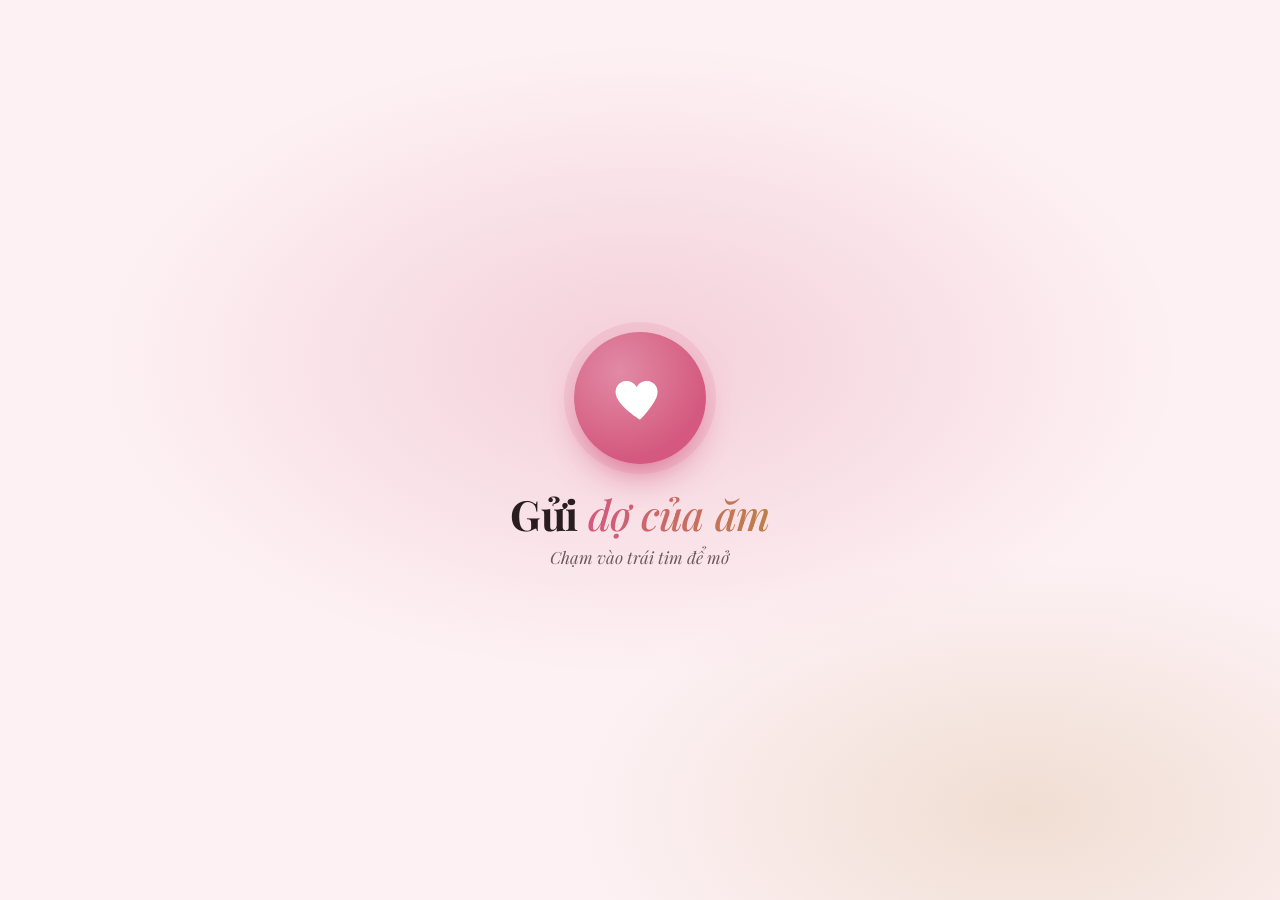
==== index.html @ fbb0cf40 "Màn chào chạm trái tim để mở và phát nhạc ở trang đăng nhập Co-Authored-By: Claude Opus 5.5 <noreply" ====
<!doctype html>
<html lang="vi">
<head>
  <meta charset="utf-8" />
  <meta name="viewport" content="width=device-width, initial-scale=1" />
  <title>Hành trình của hai ta B&T</title>
  <meta name="description" content="Kế hoạch chi tiết từng giờ cho ngày đi chơi của hai đứa mình." />
  <meta name="theme-color" content="#fdf1f4" media="(prefers-color-scheme: light)" />
  <meta name="theme-color" content="#1a1214" media="(prefers-color-scheme: dark)" />
  <meta property="og:title" content="Hành trình của hai ta" />
  <meta property="og:description" content="Lịch trình chi tiết: ăn gì, đi đâu, mấy giờ." />
  <link rel="icon" href="data:image/svg+xml,<svg xmlns='http://www.w3.org/2000/svg' viewBox='0 0 24 24'><path fill='%23b23a48' d='M12 21s-7.5-4.6-9.6-9.2C.9 8.4 3 5 6.4 5c2 0 3.3 1.1 4.1 2.3h.2C11.5 6.1 12.8 5 14.8 5h0c3.4 0 5.5 3.4 4 6.8C16.7 16.4 12 21 12 21z'/></svg>" />
  <link rel="preconnect" href="https://fonts.googleapis.com" />
  <link rel="preconnect" href="https://fonts.gstatic.com" crossorigin />
  <link href="https://fonts.googleapis.com/css2?family=Be+Vietnam+Pro:wght@400;500;600;700&family=Playfair+Display:ital,wght@0,500;0,700;1,500&display=swap" rel="stylesheet" />
  <link rel="stylesheet" href="assets/css/style.css?v=20261022" />
  <script src="assets/js/data.js?v=20261022"></script>
  <script src="assets/js/cloud-config.js?v=20261022"></script>
  <script src="assets/js/cloud.js?v=20261022"></script>
  <script src="assets/js/auth.js?v=20261022"></script>
  <script>
    LoveAuth.guard(); // chưa đăng nhập → chuyển sang login.html
    try { const t = localStorage.getItem("theme"); if (t) document.documentElement.dataset.theme = t; } catch (e) {}
  </script>
</head>
<body>
  <a class="skip" href="#plan">Bỏ qua đến lịch trình</a>

  <header class="topbar" id="top">
    <a class="brand" href="#top" aria-label="Về đầu trang">
      <svg class="brand__heart" viewBox="0 0 24 24" aria-hidden="true"><path d="M12 21s-7.5-4.6-9.6-9.2C.9 8.4 3 5 6.4 5c2 0 3.3 1.1 4.1 2.3h.2C11.5 6.1 12.8 5 14.8 5c3.4 0 5.5 3.4 4 6.8C16.7 16.4 12 21 12 21z"/></svg>
      <span id="brandNames">Hai ta</span>
    </a>
    <nav class="topnav" aria-label="Mục chính">
      <a href="#plan">Lịch trình</a>
      <a href="#budget">Ngân sách</a>
      <a href="#prepare">Chuẩn bị</a>
      <a href="#tips">Lưu ý</a>
    </nav>
    <div class="topbar__actions">
      <button class="icon-btn" id="settingsBtn" type="button" aria-haspopup="dialog" aria-label="Cài đặt hiển thị" title="Cài đặt">
        <svg viewBox="0 0 24 24" aria-hidden="true"><circle cx="12" cy="12" r="3"/><path d="M19.4 15a1.7 1.7 0 0 0 .3 1.8l.1.1a2 2 0 1 1-2.8 2.8l-.1-.1a1.7 1.7 0 0 0-1.8-.3 1.7 1.7 0 0 0-1 1.5V21a2 2 0 1 1-4 0v-.1a1.7 1.7 0 0 0-1.1-1.5 1.7 1.7 0 0 0-1.8.3l-.1.1a2 2 0 1 1-2.8-2.8l.1-.1a1.7 1.7 0 0 0 .3-1.8 1.7 1.7 0 0 0-1.5-1H3a2 2 0 1 1 0-4h.1a1.7 1.7 0 0 0 1.5-1.1 1.7 1.7 0 0 0-.3-1.8l-.1-.1a2 2 0 1 1 2.8-2.8l.1.1a1.7 1.7 0 0 0 1.8.3H9a1.7 1.7 0 0 0 1-1.5V3a2 2 0 1 1 4 0v.1a1.7 1.7 0 0 0 1 1.5 1.7 1.7 0 0 0 1.8-.3l.1-.1a2 2 0 1 1 2.8 2.8l-.1.1a1.7 1.7 0 0 0-.3 1.8V9a1.7 1.7 0 0 0 1.5 1H21a2 2 0 1 1 0 4h-.1a1.7 1.7 0 0 0-1.5 1z"/></svg>
      </button>
      <button class="icon-btn" id="editBtn" type="button" aria-pressed="false" aria-label="Bật chế độ chỉnh sửa" title="Chỉnh sửa">
        <svg viewBox="0 0 24 24" aria-hidden="true"><path d="M4 20h4L19 9l-4-4L4 16v4zM13.5 6.5l4 4"/></svg>
      </button>
      <button class="icon-btn" id="printBtn" type="button" aria-label="In lịch trình" title="In / lưu PDF">
        <svg viewBox="0 0 24 24" aria-hidden="true"><path d="M6 9V3h12v6M6 18H4a1 1 0 0 1-1-1v-6a2 2 0 0 1 2-2h14a2 2 0 0 1 2 2v6a1 1 0 0 1-1 1h-2M6 14h12v7H6z"/></svg>
      </button>
      <button class="icon-btn" id="logoutBtn" type="button" aria-label="Đăng xuất" title="Đăng xuất" hidden>
        <svg viewBox="0 0 24 24" aria-hidden="true"><path d="M15 4h3a2 2 0 0 1 2 2v12a2 2 0 0 1-2 2h-3M10 17l-5-5 5-5M5 12h11"/></svg>
      </button>
      <button class="icon-btn" id="themeBtn" type="button" aria-label="Đổi giao diện sáng/tối" title="Sáng / tối">
        <svg class="i-sun" viewBox="0 0 24 24" aria-hidden="true"><circle cx="12" cy="12" r="4"/><path d="M12 2v2M12 20v2M4.9 4.9l1.4 1.4M17.7 17.7l1.4 1.4M2 12h2M20 12h2M4.9 19.1l1.4-1.4M17.7 6.3l1.4-1.4"/></svg>
        <svg class="i-moon" viewBox="0 0 24 24" aria-hidden="true"><path d="M21 12.8A9 9 0 1 1 11.2 3a7 7 0 0 0 9.8 9.8z"/></svg>
      </button>
    </div>
  </header>

  <main>
    <section class="hero">
      <div class="hero__bg" aria-hidden="true"></div>
      <div class="hero__inner">
        <p class="eyebrow" id="heroRoute"></p>
        <h1 class="hero__title" id="heroTitle"></h1>
        <p class="hero__sub" id="heroSub"></p>
        <button class="btn edit-only hero__edit" type="button" data-act="edit-trip">Sửa thông tin chung</button>

        <div class="countdown" id="countdown" aria-live="polite">
          <div class="countdown__label" id="countdownLabel">Còn lại đến lúc gặp nhau</div>
          <div class="countdown__grid">
            <div><span id="cdD">0</span><small>ngày</small></div>
            <div><span id="cdH">0</span><small>giờ</small></div>
            <div><span id="cdM">0</span><small>phút</small></div>
            <div><span id="cdS">0</span><small>giây</small></div>
          </div>
        </div>

        <ul class="facts" id="facts"></ul>
      </div>
    </section>

    <section class="love-strip">
      <p><span id="loveNames"></span> đã bên nhau <strong id="loveDays">0</strong> ngày</p>
      <p class="love-strip__tag" id="loveTag"></p>
    </section>

    <section class="letter-sec" id="letterSec" aria-label="Thư tay">
      <button class="envelope" id="envelope" type="button" aria-expanded="false" aria-controls="letterPaper">
        <span class="envelope__seal" aria-hidden="true">♥</span>
        <span class="envelope__title" id="letterTitle">Gửi em</span>
        <small class="envelope__hint" id="letterHint">Chạm để mở thư</small>
      </button>
      <div class="letter" id="letterPaper" hidden>
        <p class="letter__text" id="letterText"></p>
        <p class="letter__sign" id="letterSign"></p>
      </div>
    </section>

    <section class="section" id="plan" aria-labelledby="planTitle">
      <div class="section__head">
        <p class="eyebrow">Lịch trình chi tiết</p>
        <h2 id="planTitle">Từng giờ, từng nơi</h2>
      </div>
      <div class="daytabs" role="tablist" aria-label="Chọn ngày" id="dayTabs"></div>
      <div class="filters" role="group" aria-label="Lọc theo loại hoạt động" id="filters"></div>
      <div id="dayPanels"></div>
    </section>

    <section class="section section--alt" id="budget" aria-labelledby="budgetTitle">
      <div class="section__head">
        <p class="eyebrow">Ngân sách ước tính · 2 người</p>
        <h2 id="budgetTitle">Tiền nong rõ ràng</h2>
      </div>
      <div class="budget">
        <div class="budget__total">
          <span>Tổng cộng</span>
          <strong id="budgetTotal">0 đ</strong>
          <small id="budgetPer"></small>
        </div>
        <div class="budget__bars" id="budgetBars"></div>
        <div class="budget__days" id="budgetDays"></div>
      </div>
      <p class="fineprint">Giá chỉ mang tính tham khảo — hãy kiểm tra lại trước khi đi.</p>
    </section>

    <section class="section" id="prepare" aria-labelledby="prepTitle">
      <div class="section__head">
        <p class="eyebrow">Checklist</p>
        <h2 id="prepTitle">Chuẩn bị</h2>
        <p class="progress-line"><span id="checkCount">0/0</span> đã xong
          <button type="button" class="link-btn" id="checkReset">Bỏ tick hết</button></p>
        <div class="progress" aria-hidden="true"><i id="checkBar"></i></div>
      </div>
      <div class="checklist" id="checklist"></div>
    </section>

    <section class="section section--alt" id="tips" aria-labelledby="tipsTitle">
      <div class="section__head">
        <p class="eyebrow">Ghi nhớ</p>
        <h2 id="tipsTitle">Lưu ý nhỏ</h2>
      </div>
      <div class="tips" id="tipsGrid"></div>
    </section>
  </main>

  <footer class="footer">
    <p>Làm bằng cả trái tim <span aria-hidden="true">♥</span> <span id="footNames"></span></p>
    <a href="#top">Lên đầu trang ↑</a>
  </footer>

  <!-- Thanh công cụ khi chỉnh sửa -->
  <div class="editbar" id="editbar" role="toolbar" aria-label="Công cụ chỉnh sửa">
    <span class="editbar__status" id="saveStatus">Đang chỉnh sửa · tự lưu trên máy này</span>
    <div class="editbar__btns">
      <button class="btn" type="button" data-act="undo" title="Hoàn tác (Ctrl+Z)">Hoàn tác</button>
      <button class="btn" type="button" data-act="share" title="Tạo link chứa toàn bộ kế hoạch để gửi cho người ấy">Chia sẻ link</button>
      <button class="btn" type="button" data-act="download" title="Tải file data.js để thay trên GitHub">Tải data.js</button>
      <details class="more">
        <summary class="btn">Thêm</summary>
        <div class="more__menu">
          <button type="button" data-act="export-json">Xuất file JSON</button>
          <button type="button" data-act="import">Nhập từ file…</button>
          <button type="button" data-act="reset" class="danger">Khôi phục bản gốc</button>
        </div>
      </details>
      <button class="btn btn--primary" type="button" data-act="done">Xong</button>
    </div>
  </div>

  <!-- Trình phát nhạc -->
  <aside class="music" id="music" data-state="closed" aria-label="Trình phát nhạc">
    <button class="music__fab" id="musicFab" type="button" aria-label="Mở trình phát nhạc" aria-expanded="false" title="Nhạc của hai ta">
      <svg class="music__note" viewBox="0 0 24 24" aria-hidden="true"><path d="M9 18V5l11-2v13"/><circle cx="6" cy="18" r="3"/><circle cx="17" cy="16" r="3"/></svg>
      <span class="eq" aria-hidden="true"><i></i><i></i><i></i></span>
    </button>
    <div class="music__panel" id="musicPanel">
      <div class="music__head">
        <div class="music__meta">
          <p class="eyebrow">Nhạc của hai ta</p>
          <p class="music__now" id="musicNow">Chọn một bài</p>
          <p class="music__artist" id="musicArtist"></p>
        </div>
        <button class="icon-btn icon-btn--sm" id="musicMin" type="button" aria-label="Thu gọn trình phát"></button>
        <button class="icon-btn icon-btn--sm" id="musicClose" type="button" aria-label="Đóng trình phát">
          <svg viewBox="0 0 24 24" aria-hidden="true"><path d="M6 6l12 12M18 6 6 18"/></svg>
        </button>
      </div>
      <div class="music__video" id="musicVideo" hidden><div id="ytHost"></div></div>
      <div class="music__bar" id="musicBar" role="slider" tabindex="0" aria-label="Vị trí bài hát" aria-valuemin="0" aria-valuemax="100" aria-valuenow="0"><i id="musicFill"></i></div>
      <div class="music__times"><span id="musicCur">0:00</span><span id="musicDur">0:00</span></div>
      <div class="music__ctrls">
        <button class="icon-btn" id="musicShuffle" type="button" aria-pressed="false" aria-label="Phát ngẫu nhiên" title="Ngẫu nhiên">
          <svg viewBox="0 0 24 24" aria-hidden="true"><path d="M16 3h5v5M4 20 21 3M21 16v5h-5M15 15l6 6M4 4l5 5"/></svg>
        </button>
        <button class="icon-btn" id="musicPrev" type="button" aria-label="Bài trước">
          <svg viewBox="0 0 24 24" aria-hidden="true"><path d="M19 20 9 12l10-8v16zM5 19V5"/></svg>
        </button>
        <button class="music__play" id="musicPlay" type="button" aria-label="Phát">
          <svg class="i-play" viewBox="0 0 24 24" aria-hidden="true"><path d="M7 4v16l13-8z"/></svg>
          <svg class="i-pause" viewBox="0 0 24 24" aria-hidden="true"><path d="M7 4h4v16H7zM14 4h4v16h-4z"/></svg>
        </button>
        <button class="icon-btn" id="musicNext" type="button" aria-label="Bài tiếp">
          <svg viewBox="0 0 24 24" aria-hidden="true"><path d="M5 4l10 8-10 8V4zM19 5v14"/></svg>
        </button>
        <button class="icon-btn" id="musicRepeat" type="button" aria-pressed="true" aria-label="Lặp lại danh sách" title="Lặp lại">
          <svg viewBox="0 0 24 24" aria-hidden="true"><path d="M17 2l4 4-4 4M3 11V9a3 3 0 0 1 3-3h15M7 22l-4-4 4-4M21 13v2a3 3 0 0 1-3 3H3"/></svg>
        </button>
      </div>
      <ol class="music__list" id="musicList"></ol>
    </div>
  </aside>

  <dialog class="drawer" id="settings" aria-labelledby="settingsTitle"></dialog>
  <div class="hearts" id="hearts" aria-hidden="true"></div>
  <dialog class="modal" id="modal" aria-labelledby="modalTitle"></dialog>
  <div class="toast" id="toast" role="status" aria-live="polite" hidden></div>
  <input type="file" id="importFile" accept=".json,.js,application/json,text/javascript" hidden />

  <script src="assets/js/app.js?v=20261022"></script>
</body>
</html>
---- assets/css/style.css ----
/* ============================================================
   Design tokens
   ============================================================ */
:root {
  --bg: #f7f1ec;
  --bg-alt: #f1e7df;
  --surface: #fffdfb;
  --ink: #2a1d20;
  --ink-soft: #6d5a5e;
  --line: #e6d8cf;
  --accent: #b23a48;
  --accent-ink: #ffffff;
  --accent-soft: #f6dfe1;
  --gold: #b8873b;
  --shadow: 0 1px 2px rgb(42 29 32 / .05), 0 8px 24px -12px rgb(42 29 32 / .18);

  --t-food: #c4573a;
  --t-place: #2f7a5f;
  --t-move: #3d63a8;
  --t-stay: #7b4fa0;
  --t-rest: #8a7d6b;
  --t-shop: #b8873b;
  --t-coffee: #8b5a3c;

  --serif: "Playfair Display", Georgia, serif;
  --sans: "Be Vietnam Pro", system-ui, -apple-system, "Segoe UI", sans-serif;
  --radius: 18px;
  --wrap: 1080px;
  color-scheme: light;
}

@media (prefers-color-scheme: dark) {
  :root:not([data-theme="light"]) {
    --bg: #1a1214; --bg-alt: #21171a; --surface: #261b1e; --ink: #f4e9e6; --ink-soft: #b9a5a8;
    --line: #3a2b2f; --accent: #e8707e; --accent-ink: #1a1214; --accent-soft: #3a2228; --gold: #d9ad63;
    --shadow: 0 1px 2px rgb(0 0 0 / .3), 0 10px 30px -14px rgb(0 0 0 / .6);
    --t-food: #ec8a6c; --t-place: #5fbf98; --t-move: #7ea2e6; --t-stay: #b591d6; --t-rest: #b8ab98; --t-shop: #d9ad63; --t-coffee: #c99572;
    color-scheme: dark;
  }
}
:root[data-theme="dark"] {
  --bg: #1a1214; --bg-alt: #21171a; --surface: #261b1e; --ink: #f4e9e6; --ink-soft: #b9a5a8;
  --line: #3a2b2f; --accent: #e8707e; --accent-ink: #1a1214; --accent-soft: #3a2228; --gold: #d9ad63;
  --shadow: 0 1px 2px rgb(0 0 0 / .3), 0 10px 30px -14px rgb(0 0 0 / .6);
  --t-food: #ec8a6c; --t-place: #5fbf98; --t-move: #7ea2e6; --t-stay: #b591d6; --t-rest: #b8ab98; --t-shop: #d9ad63; --t-coffee: #c99572;
  color-scheme: dark;
}

/* ============================================================
   Base
   ============================================================ */
*, *::before, *::after { box-sizing: border-box; }
html { scroll-behavior: smooth; scroll-padding-top: 80px; -webkit-text-size-adjust: 100%; }
body {
  margin: 0; background: var(--bg); color: var(--ink);
  font: 400 1rem/1.6 var(--sans);
  -webkit-font-smoothing: antialiased;
  transition: background .3s, color .3s;
}
h1, h2, h3 { font-family: var(--serif); font-weight: 700; line-height: 1.15; margin: 0; letter-spacing: -.01em; }
p { margin: 0; }
a { color: inherit; }
button { font: inherit; color: inherit; cursor: pointer; }
svg { width: 1em; height: 1em; fill: none; stroke: currentColor; stroke-width: 1.8; stroke-linecap: round; stroke-linejoin: round; }
:focus-visible { outline: 2px solid var(--accent); outline-offset: 3px; border-radius: 6px; }

.skip { position: absolute; left: -999px; top: 8px; background: var(--accent); color: var(--accent-ink); padding: 8px 14px; border-radius: 8px; z-index: 100; }
.skip:focus { left: 16px; }

.eyebrow { font-size: .78rem; font-weight: 600; letter-spacing: .14em; text-transform: uppercase; color: var(--accent); }

/* ============================================================
   Top bar
   ============================================================ */
.topbar {
  position: sticky; top: 0; z-index: 50;
  display: flex; align-items: center; gap: 16px;
  padding: 12px max(16px, calc((100vw - var(--wrap)) / 2));
  background: color-mix(in srgb, var(--bg) 82%, transparent);
  backdrop-filter: saturate(1.4) blur(14px);
  -webkit-backdrop-filter: saturate(1.4) blur(14px);
  border-bottom: 1px solid color-mix(in srgb, var(--line) 70%, transparent);
}
.brand { display: flex; align-items: center; gap: 8px; text-decoration: none; font: 700 1.15rem var(--serif); }
.brand__heart { width: 22px; height: 22px; fill: var(--accent); stroke: none; animation: beat 2.4s ease-in-out infinite; }
@keyframes beat { 0%, 60%, 100% { transform: scale(1); } 15% { transform: scale(1.15); } 30% { transform: scale(1); } 45% { transform: scale(1.1); } }
.topnav { display: flex; gap: 4px; margin-left: auto; }
.topnav a { text-decoration: none; font-size: .9rem; font-weight: 500; color: var(--ink-soft); padding: 6px 12px; border-radius: 999px; transition: background .2s, color .2s; }
.topnav a:hover { background: var(--accent-soft); color: var(--accent); }
.topbar__actions { display: flex; gap: 6px; }
.icon-btn { display: grid; place-items: center; width: 38px; height: 38px; border-radius: 50%; border: 1px solid var(--line); background: var(--surface); font-size: 18px; transition: transform .2s, border-color .2s; }
.icon-btn:hover { border-color: var(--accent); transform: translateY(-1px); }
.i-moon { display: none; }
:root[data-theme="dark"] .i-sun { display: none; }
:root[data-theme="dark"] .i-moon { display: block; }
@media (prefers-color-scheme: dark) {
  :root:not([data-theme="light"]) .i-sun { display: none; }
  :root:not([data-theme="light"]) .i-moon { display: block; }
}
@media (max-width: 720px) { .topnav { display: none; } .topbar__actions { margin-left: auto; } }

/* ============================================================
   Hero
   ============================================================ */
.hero { position: relative; overflow: hidden; padding: 72px 16px 56px; text-align: center; }
.hero__bg {
  position: absolute; inset: 0; z-index: -1;
  background:
    radial-gradient(60% 50% at 20% 10%, color-mix(in srgb, var(--accent) 22%, transparent), transparent 70%),
    radial-gradient(50% 45% at 85% 30%, color-mix(in srgb, var(--gold) 20%, transparent), transparent 70%),
    radial-gradient(70% 60% at 50% 110%, color-mix(in srgb, var(--accent) 14%, transparent), transparent 70%);
}
.hero__inner { max-width: 760px; margin: 0 auto; }
.hero__title { font-size: clamp(2.4rem, 7vw, 4.4rem); margin: 14px 0 12px; }
.hero__title em { font-style: italic; color: var(--accent); font-weight: 500; }
.hero__sub { font-size: clamp(1rem, 2.4vw, 1.2rem); color: var(--ink-soft); font-family: var(--serif); font-style: italic; }

.countdown { margin: 36px auto 0; max-width: 520px; padding: 20px; border-radius: var(--radius); background: color-mix(in srgb, var(--surface) 75%, transparent); border: 1px solid var(--line); box-shadow: var(--shadow); backdrop-filter: blur(6px); }
.countdown__label { font-size: .85rem; color: var(--ink-soft); margin-bottom: 10px; }
.countdown__grid { display: grid; grid-template-columns: repeat(4, 1fr); gap: 8px; }
.countdown__grid div { display: flex; flex-direction: column; align-items: center; }
.countdown__grid span { font: 700 clamp(1.8rem, 6vw, 2.6rem)/1 var(--serif); font-variant-numeric: tabular-nums; }
.countdown__grid small { font-size: .75rem; color: var(--ink-soft); margin-top: 6px; text-transform: uppercase; letter-spacing: .08em; }
.countdown.is-live .countdown__grid { display: none; }
.countdown.is-live .countdown__label { margin: 0; font: 600 1.1rem var(--serif); color: var(--accent); }

.facts { list-style: none; padding: 0; margin: 28px 0 0; display: flex; flex-wrap: wrap; justify-content: center; gap: 8px; }
.facts li { display: inline-flex; flex-wrap: wrap; justify-content: center; align-items: center; gap: 6px; font-size: .85rem; padding: 6px 12px; border-radius: 999px; background: var(--surface); border: 1px solid var(--line); color: var(--ink-soft); }
.facts strong { color: var(--ink); font-weight: 600; }

/* ============================================================
   Love strip
   ============================================================ */
.love-strip { text-align: center; padding: 22px 16px; background: var(--accent); color: var(--accent-ink); }
.love-strip p:first-child { font: 500 1.1rem var(--serif); }
.love-strip strong { font-size: 1.5rem; font-variant-numeric: tabular-nums; }
.love-strip__tag { font-size: .9rem; opacity: .85; margin-top: 4px; }

/* ============================================================
   Sections
   ============================================================ */
.section { padding: 72px max(16px, calc((100vw - var(--wrap)) / 2)); }
.section--alt { background: var(--bg-alt); }
.section__head { margin-bottom: 28px; }
.section__head h2 { font-size: clamp(1.8rem, 4.5vw, 2.6rem); margin-top: 6px; }

/* Day tabs */
.daytabs { display: grid; grid-template-columns: repeat(auto-fit, minmax(150px, 1fr)); gap: 10px; margin-bottom: 18px; }
.daytab { text-align: left; padding: 14px 16px; border-radius: 14px; border: 1px solid var(--line); background: var(--surface); transition: border-color .2s, transform .2s, box-shadow .2s; }
.daytab:hover { transform: translateY(-2px); box-shadow: var(--shadow); }
@media (max-width: 560px) {
  .daytabs { display: flex; overflow-x: auto; scroll-snap-type: x mandatory; margin: 0 -16px 18px; padding: 2px 16px; scrollbar-width: none; }
  .daytabs::-webkit-scrollbar { display: none; }
  .daytab { flex: 0 0 auto; min-width: 150px; scroll-snap-align: start; }
  .filters { flex-wrap: nowrap; overflow-x: auto; margin: 0 -16px 24px; padding: 2px 16px; scrollbar-width: none; }
  .filters::-webkit-scrollbar { display: none; }
  .chip { flex: none; }
}
.daytab[aria-selected="true"] { border-color: var(--accent); background: var(--accent-soft); }
.daytab__label { display: block; font: 700 1.05rem var(--serif); }
.daytab__date { display: block; font-size: .8rem; color: var(--ink-soft); }
.daytab__today { display: inline-block; margin-left: 6px; font-size: .65rem; font-weight: 700; padding: 1px 6px; border-radius: 999px; background: var(--accent); color: var(--accent-ink); vertical-align: middle; font-family: var(--sans); }

/* Filters */
.filters { display: flex; flex-wrap: wrap; gap: 8px; margin-bottom: 28px; }
.chip { display: inline-flex; align-items: center; gap: 6px; padding: 6px 12px; border-radius: 999px; border: 1px solid var(--line); background: transparent; font-size: .85rem; color: var(--ink-soft); transition: all .2s; }
.chip svg { color: var(--c, var(--accent)); }
.chip[aria-pressed="true"] { background: var(--surface); color: var(--ink); border-color: var(--c, var(--accent)); box-shadow: inset 0 0 0 1px var(--c, var(--accent)); }

/* Day panel */
.daypanel[hidden] { display: none; }
.daypanel__head { display: grid; grid-template-columns: 1fr auto; gap: 16px; align-items: end; padding-bottom: 20px; margin-bottom: 8px; border-bottom: 1px dashed var(--line); }
.daypanel__head h3 { font-size: clamp(1.4rem, 3.4vw, 1.9rem); }
.daypanel__head p { color: var(--ink-soft); margin-top: 6px; max-width: 60ch; }
.daypanel__meta { text-align: right; font-size: .85rem; color: var(--ink-soft); white-space: nowrap; }
.daypanel__meta strong { display: block; font: 700 1.2rem var(--serif); color: var(--ink); }
@media (max-width: 560px) { .daypanel__head { grid-template-columns: 1fr; } .daypanel__meta { text-align: left; } }

/* Timeline */
.timeline { list-style: none; margin: 0; padding: 0; position: relative; }
.timeline { --tcol: 70px; }
.clock12 .timeline { --tcol: 92px; }
.timeline::before { content: ""; position: absolute; left: calc(var(--tcol) + 14px + 16px); top: 12px; bottom: 12px; width: 2px; background: var(--line); }
.stop { position: relative; display: grid; grid-template-columns: var(--tcol) 34px 1fr; gap: 14px; padding: 14px 0; }
.stop[hidden] { display: none; }
.stop__time { text-align: right; padding-top: 4px; font-variant-numeric: tabular-nums; white-space: nowrap; }
.stop__time strong { display: block; font: 700 1.1rem var(--serif); }
.stop__time small { color: var(--ink-soft); font-size: .78rem; }
.stop__dot { position: relative; z-index: 1; width: 34px; height: 34px; border-radius: 50%; display: grid; place-items: center; background: var(--surface); border: 2px solid var(--c); color: var(--c); font-size: 16px; margin-top: 2px; }
.stop.is-now .stop__dot { background: var(--c); color: var(--surface); box-shadow: 0 0 0 6px color-mix(in srgb, var(--c) 22%, transparent); animation: pulse 2s infinite; }
@keyframes pulse { 50% { box-shadow: 0 0 0 10px color-mix(in srgb, var(--c) 8%, transparent); } }
.stop.is-past { opacity: .55; }

.card { background: var(--surface); border: 1px solid var(--line); border-radius: var(--radius); padding: 16px 18px; box-shadow: var(--shadow); transition: transform .25s, border-color .25s; }
.card:hover { transform: translateY(-2px); border-color: color-mix(in srgb, var(--c) 45%, var(--line)); }
.card__top { display: flex; align-items: flex-start; justify-content: space-between; gap: 10px; }
.card__type { font-size: .7rem; font-weight: 700; letter-spacing: .1em; text-transform: uppercase; color: var(--c); }
.card__title { font: 700 1.12rem/1.3 var(--sans); margin: 2px 0 0; }
.card__cost { flex: none; font-weight: 600; font-size: .9rem; padding: 2px 10px; border-radius: 999px; background: var(--bg-alt); font-variant-numeric: tabular-nums; }
.card__rows { display: grid; gap: 6px; margin-top: 12px; font-size: .92rem; }
.row { display: grid; grid-template-columns: 18px 1fr; gap: 8px; align-items: start; color: var(--ink-soft); }
.row svg { margin-top: 4px; }
.row b { color: var(--ink); font-weight: 600; }
.card__note { margin-top: 12px; padding: 10px 12px; border-radius: 10px; background: var(--bg-alt); font-size: .9rem; color: var(--ink-soft); }
.card__love { margin-top: 10px; font: italic 500 .98rem var(--serif); color: var(--accent); display: flex; gap: 8px; }
.card__actions { display: flex; flex-wrap: wrap; gap: 8px; margin-top: 14px; }
.btn { display: inline-flex; align-items: center; gap: 6px; padding: 7px 14px; border-radius: 999px; font-size: .85rem; font-weight: 600; text-decoration: none; border: 1px solid var(--line); background: transparent; transition: all .2s; }
.btn:hover { border-color: var(--accent); color: var(--accent); }
.btn--primary { background: var(--accent); color: var(--accent-ink); border-color: var(--accent); }
.btn--primary:hover { color: var(--accent-ink); filter: brightness(1.08); }

@media (max-width: 560px) {
  .timeline::before { left: 16px; }
  .stop { grid-template-columns: 34px 1fr; gap: 12px; }
  .stop__time { grid-column: 2; grid-row: 1; text-align: left; display: flex; gap: 8px; align-items: baseline; padding: 0; }
  .stop__dot { grid-column: 1; grid-row: 1 / span 2; }
  .card { grid-column: 2; }
}

.empty { padding: 32px; text-align: center; color: var(--ink-soft); border: 1px dashed var(--line); border-radius: var(--radius); }

/* ============================================================
   Budget
   ============================================================ */
.budget { display: grid; grid-template-columns: 260px 1fr; gap: 20px; }
.budget > * { background: var(--surface); border: 1px solid var(--line); border-radius: var(--radius); padding: 22px; box-shadow: var(--shadow); }
.budget__total { display: flex; flex-direction: column; justify-content: center; }
.budget__total span { font-size: .85rem; color: var(--ink-soft); }
.budget__total strong { font: 700 clamp(1.8rem, 4vw, 2.4rem)/1.1 var(--serif); color: var(--accent); margin: 6px 0; font-variant-numeric: tabular-nums; }
.budget__total small { color: var(--ink-soft); }
.budget__bars { display: grid; gap: 12px; }
.bar__head { display: flex; justify-content: space-between; font-size: .9rem; margin-bottom: 4px; }
.bar__head span:last-child { font-variant-numeric: tabular-nums; color: var(--ink-soft); }
.bar__track { height: 10px; border-radius: 999px; background: var(--bg-alt); overflow: hidden; }
.bar__fill { height: 100%; border-radius: inherit; background: var(--c); width: 0; transition: width 1s cubic-bezier(.2,.8,.2,1); }
.budget__days { grid-column: 1 / -1; display: grid; grid-template-columns: repeat(auto-fit, minmax(160px, 1fr)); gap: 12px; padding: 16px !important; }
.budget__day { padding: 12px 14px; border-radius: 12px; background: var(--bg-alt); }
.budget__day span { font-size: .8rem; color: var(--ink-soft); }
.budget__day strong { display: block; font: 700 1.15rem var(--serif); font-variant-numeric: tabular-nums; }
.fineprint { margin-top: 14px; font-size: .82rem; color: var(--ink-soft); }
@media (max-width: 720px) { .budget { grid-template-columns: 1fr; } }

/* ============================================================
   Checklist
   ============================================================ */
.progress-line { margin-top: 10px; color: var(--ink-soft); font-size: .92rem; }
.progress-line span { font-weight: 700; color: var(--ink); font-variant-numeric: tabular-nums; }
.link-btn { background: none; border: 0; color: var(--accent); text-decoration: underline; font-size: .85rem; margin-left: 8px; padding: 0; }
.progress { height: 6px; background: var(--bg-alt); border-radius: 999px; overflow: hidden; margin-top: 10px; max-width: 420px; }
.progress i { display: block; height: 100%; width: 0; background: var(--accent); transition: width .4s; }
.checklist { display: grid; grid-template-columns: repeat(auto-fit, minmax(230px, 1fr)); gap: 16px; }
.checkgroup { background: var(--surface); border: 1px solid var(--line); border-radius: var(--radius); padding: 18px; }
.checkgroup h3 { font-size: 1.1rem; margin-bottom: 10px; }
.check { display: flex; align-items: center; gap: 10px; padding: 7px 0; cursor: pointer; font-size: .95rem; }
.check input { appearance: none; -webkit-appearance: none; flex: none; width: 20px; height: 20px; border-radius: 6px; border: 1.5px solid var(--line); background: var(--bg); display: grid; place-items: center; cursor: pointer; transition: all .15s; margin: 0; }
.check input::after { content: ""; width: 10px; height: 6px; border: 2px solid var(--accent-ink); border-top: 0; border-right: 0; transform: rotate(-45deg) translate(1px, -1px) scale(0); transition: transform .15s; }
.check input:checked { background: var(--accent); border-color: var(--accent); }
.check input:checked::after { transform: rotate(-45deg) translate(1px, -1px) scale(1); }
.check input:checked + span { color: var(--ink-soft); text-decoration: line-through; }

/* ============================================================
   Tips
   ============================================================ */
.tips { display: grid; grid-template-columns: repeat(auto-fit, minmax(220px, 1fr)); gap: 16px; }
.tip { background: var(--surface); border: 1px solid var(--line); border-radius: var(--radius); padding: 20px; border-top: 3px solid var(--accent); }
.tip h3 { font-size: 1.1rem; margin-bottom: 8px; }
.tip p { color: var(--ink-soft); font-size: .93rem; }

/* ============================================================
   Footer
   ============================================================ */
.footer { display: flex; flex-wrap: wrap; justify-content: space-between; gap: 12px; padding: 28px max(16px, calc((100vw - var(--wrap)) / 2)); border-top: 1px solid var(--line); font-size: .9rem; color: var(--ink-soft); }
.footer span[aria-hidden] { color: var(--accent); }

/* ============================================================
   Reveal animation
   ============================================================ */
.reveal { opacity: 0; transform: translateY(14px); transition: opacity .6s ease, transform .6s ease; }
.reveal.is-in { opacity: 1; transform: none; }
@media (prefers-reduced-motion: reduce) {
  *, *::before, *::after { animation: none !important; transition: none !important; }
  html { scroll-behavior: auto; }
  .reveal { opacity: 1; transform: none; }
}

/* ============================================================
   Print — in toàn bộ lịch trình gọn gàng
   ============================================================ */
@media print {
  :root { --bg: #fff; --bg-alt: #f5f5f5; --surface: #fff; --ink: #000; --ink-soft: #444; --line: #ccc; --shadow: none; }
  .topbar, .countdown, .filters, .daytabs, .card__actions, .love-strip, #prepare, .footer, .skip { display: none !important; }
  .hero { padding: 0 0 16px; }
  .section { padding: 16px 0; }
  .daypanel[hidden] { display: block !important; }
  .daypanel { break-before: page; }
  .stop { break-inside: avoid; }
  .reveal { opacity: 1; transform: none; }
}

/* ============================================================
   Chế độ chỉnh sửa
   ============================================================ */
.edit-only { display: none !important; }
body.editing .edit-only { display: inline-flex !important; }
body.editing .view-only { display: none !important; }
body.editing { padding-bottom: 96px; }
#editBtn[aria-pressed="true"] { background: var(--accent); color: var(--accent-ink); border-color: var(--accent); }

.hero__edit { margin-top: 18px; }
.btn--danger { color: #c0392b; }
.btn--danger:hover { border-color: #c0392b; color: #c0392b; }
:root[data-theme="dark"] .btn--danger { color: #ff8a7a; }
.muted { color: var(--ink-soft); font-size: .9rem; }

body.editing .card { border-style: dashed; }
body.editing .stop { cursor: default; }
.daypanel__tools { gap: 8px; margin-top: 12px; flex-wrap: wrap; }
.daytab--add { align-items: center; justify-content: center; gap: 6px; border-style: dashed; color: var(--accent); font-weight: 600; }
.add-stop, .add-card {
  width: 100%; margin-top: 14px; padding: 14px; border-radius: var(--radius);
  border: 1.5px dashed color-mix(in srgb, var(--accent) 50%, var(--line)); background: transparent;
  color: var(--accent); font-weight: 600; align-items: center; justify-content: center; gap: 8px;
  transition: background .2s;
}
.add-stop:hover, .add-card:hover { background: var(--accent-soft); }
.add-card { margin: 0; min-height: 120px; }

.checkgroup__head { display: flex; align-items: center; justify-content: space-between; gap: 8px; margin-bottom: 10px; }
.checkgroup__head h3 { margin: 0; }
.mini-tools { gap: 6px; flex-wrap: wrap; }
.tip .mini-tools { margin-top: 12px; }
.check-row { display: flex; align-items: center; justify-content: space-between; gap: 8px; }
.add-item { gap: 6px; margin-top: 8px; width: 100%; }
.add-item input { flex: 1; min-width: 0; }
.icon-btn--sm { width: 30px; height: 30px; font-size: 15px; flex: none; }

/* Form controls */
.add-item input, .field input, .field textarea, .field select {
  width: 100%; font: inherit; font-size: .95rem; color: var(--ink); background: var(--bg);
  border: 1px solid var(--line); border-radius: 10px; padding: 9px 12px; transition: border-color .15s, box-shadow .15s;
}
.field textarea { resize: vertical; min-height: 60px; }
.add-item input:focus, .field input:focus, .field textarea:focus, .field select:focus {
  outline: none; border-color: var(--accent); box-shadow: 0 0 0 3px color-mix(in srgb, var(--accent) 20%, transparent);
}
.field .invalid { border-color: #c0392b; }

/* Modal */
.modal { padding: 0; border: 0; border-radius: 20px; background: var(--surface); color: var(--ink); width: min(560px, calc(100vw - 24px)); max-height: calc(100dvh - 24px); box-shadow: 0 30px 80px -20px rgb(0 0 0 / .45); }
.modal::backdrop { background: rgb(20 10 12 / .5); backdrop-filter: blur(3px); }
.modal[open] { animation: pop .22s cubic-bezier(.2,.8,.2,1); }
@keyframes pop { from { opacity: 0; transform: translateY(10px) scale(.98); } }
.modal__form { display: flex; flex-direction: column; max-height: calc(100dvh - 24px); }
.modal__head { display: flex; align-items: center; justify-content: space-between; padding: 18px 20px 10px; }
.modal__head h3 { font-size: 1.35rem; }
.modal__body { display: grid; grid-template-columns: 1fr 1fr; gap: 12px; padding: 6px 20px 16px; overflow-y: auto; }
.field { display: grid; gap: 5px; grid-column: 1 / -1; font-size: .85rem; font-weight: 600; color: var(--ink-soft); }
.field--half { grid-column: span 1; }
.field small { font-weight: 400; font-size: .78rem; }
.modal__foot { display: flex; justify-content: space-between; align-items: center; gap: 8px; padding: 14px 20px; border-top: 1px solid var(--line); }
.modal__foot > div { display: flex; gap: 8px; }
@media (max-width: 480px) { .field--half { grid-column: 1 / -1; } }

/* Edit toolbar */
.editbar {
  position: fixed; left: 50%; bottom: 16px; z-index: 60; transform: translate(-50%, 150%);
  display: flex; align-items: center; gap: 14px; flex-wrap: wrap; justify-content: center;
  width: max-content; max-width: calc(100vw - 24px); padding: 10px 12px 10px 18px; border-radius: 18px;
  background: var(--surface); border: 1px solid var(--line); box-shadow: 0 18px 50px -16px rgb(0 0 0 / .4);
  transition: transform .3s cubic-bezier(.2,.8,.2,1); visibility: hidden;
}
body.editing .editbar { transform: translate(-50%, 0); visibility: visible; }
.editbar__status { font-size: .82rem; color: var(--ink-soft); }
.editbar__status.flash { animation: flash 1s; }
@keyframes flash { 0% { color: var(--accent); } }
.editbar__btns { display: flex; gap: 6px; flex-wrap: wrap; justify-content: center; }
.more { position: relative; }
.more summary { list-style: none; }
.more summary::-webkit-details-marker { display: none; }
.more__menu { position: absolute; bottom: calc(100% + 8px); right: 0; min-width: 190px; padding: 6px; border-radius: 12px; background: var(--surface); border: 1px solid var(--line); box-shadow: var(--shadow); display: grid; }
.more__menu button { text-align: left; padding: 9px 12px; border: 0; background: none; border-radius: 8px; font-size: .9rem; }
.more__menu button:hover { background: var(--bg-alt); }
.more__menu .danger { color: #c0392b; }
@media (max-width: 640px) { .editbar__status { width: 100%; text-align: center; } .editbar { padding: 10px; } }

/* Toast */
.toast {
  position: fixed; left: 50%; top: 76px; transform: translateX(-50%); z-index: 80;
  display: flex; align-items: center; gap: 14px; max-width: calc(100vw - 24px);
  padding: 10px 12px 10px 16px; border-radius: 12px; background: var(--ink); color: var(--bg);
  font-size: .9rem; box-shadow: 0 12px 30px -10px rgb(0 0 0 / .4); animation: pop .2s;
}
.toast[hidden] { display: none; }
.toast button { border: 0; background: none; color: var(--accent); font-weight: 700; padding: 4px 6px; filter: brightness(1.4); white-space: nowrap; }

@media print { .editbar, .toast, .edit-only, .modal { display: none !important; } body.editing { padding: 0; } }

/* ============================================================
   Cài đặt: màu chủ đạo, cỡ chữ
   ============================================================ */
:root[data-font="s"] { font-size: 93.75%; }
:root[data-font="l"] { font-size: 112.5%; }

:root[data-accent="blush"]    { --accent: #d4587f; --accent-soft: #fde2ea; --bg: #fdf1f4; --bg-alt: #fae4ea; --surface: #fffafb; --line: #f1d3dc; }
:root[data-accent="peach"]    { --accent: #cf5f3d; --accent-soft: #fbe4da; }
:root[data-accent="lavender"] { --accent: #7656b8; --accent-soft: #ebe4f7; }
:root[data-accent="ocean"]    { --accent: #2c6aa0; --accent-soft: #dfeaf5; }
:root[data-accent="sage"]     { --accent: #4a7a58; --accent-soft: #e2eee5; }
:root[data-theme="dark"][data-accent="blush"]    { --accent: #f29bb5; --accent-soft: #3d2230; --bg: #1c1216; --bg-alt: #24171c; --surface: #2a1c21; --line: #3f2b33; }
:root[data-theme="dark"][data-accent="peach"]    { --accent: #f0906c; --accent-soft: #3d2620; }
:root[data-theme="dark"][data-accent="lavender"] { --accent: #b39cf0; --accent-soft: #2c2440; }
:root[data-theme="dark"][data-accent="ocean"]    { --accent: #7fb2e8; --accent-soft: #1e2b3b; }
:root[data-theme="dark"][data-accent="sage"]     { --accent: #8fc79f; --accent-soft: #1f2e24; }
@media (prefers-color-scheme: dark) {
  :root:not([data-theme="light"])[data-accent="blush"]    { --accent: #f29bb5; --accent-soft: #3d2230; --bg: #1c1216; --bg-alt: #24171c; --surface: #2a1c21; --line: #3f2b33; }
  :root:not([data-theme="light"])[data-accent="peach"]    { --accent: #f0906c; --accent-soft: #3d2620; }
  :root:not([data-theme="light"])[data-accent="lavender"] { --accent: #b39cf0; --accent-soft: #2c2440; }
  :root:not([data-theme="light"])[data-accent="ocean"]    { --accent: #7fb2e8; --accent-soft: #1e2b3b; }
  :root:not([data-theme="light"])[data-accent="sage"]     { --accent: #8fc79f; --accent-soft: #1f2e24; }
}

/* ============================================================
   Cài đặt: ẩn / hiện từng mục
   ============================================================ */
.no-countdown .countdown,
.no-lovestrip .love-strip,
.no-letter .letter-sec,
.no-filters .filters,
.no-budget #budget, .no-budget .topnav a[href="#budget"],
.no-checklist #prepare, .no-checklist .topnav a[href="#prepare"],
.no-tips #tips, .no-tips .topnav a[href="#tips"],
.no-cost .card__cost, .no-cost .cost-only,
.no-details .row--addr, .no-details .row--move,
.no-note .card__note,
.no-love .card__love,
.no-mapbtns .map-btn,
.compact .card__note, .compact .card__love, .compact .row--addr, .compact .row--move, .compact .row--time { display: none !important; }

.compact .stop { padding: 7px 0; }
.compact .card { padding: 12px 16px; }
.compact .card__rows { margin-top: 6px; }
.compact .card__actions { margin-top: 10px; }
.compact .stop__dot { width: 30px; height: 30px; font-size: 14px; margin-left: 2px; }

/* ============================================================
   Bảng cài đặt (ngăn kéo bên phải)
   ============================================================ */
.drawer {
  margin: 0 0 0 auto; padding: 0; border: 0; height: 100dvh; max-height: 100dvh;
  width: min(420px, 100vw); background: var(--surface); color: var(--ink);
  box-shadow: -20px 0 60px -20px rgb(0 0 0 / .4);
}
.drawer::backdrop { background: rgb(20 10 12 / .4); backdrop-filter: blur(2px); }
.drawer[open] { animation: slideIn .28s cubic-bezier(.2,.8,.2,1); }
@keyframes slideIn { from { transform: translateX(100%); } }
.drawer__inner { display: flex; flex-direction: column; height: 100%; }
.drawer__head { display: flex; justify-content: space-between; align-items: center; padding: 18px 20px 12px; border-bottom: 1px solid var(--line); }
.drawer__head h3 { font-size: 1.4rem; }
.drawer__body { flex: 1; overflow-y: auto; padding: 8px 20px 20px; }
.drawer__foot { display: flex; justify-content: space-between; gap: 8px; padding: 14px 20px; border-top: 1px solid var(--line); }
.set-group { padding: 14px 0; border-bottom: 1px dashed var(--line); display: grid; gap: 4px; }
.set-group:last-child { border-bottom: 0; }
.set-group h4 { margin: 0 0 6px; font-size: .74rem; letter-spacing: .12em; text-transform: uppercase; color: var(--accent); }
.set-group .field { margin-top: 8px; }

.switch-row, .seg-row { display: flex; align-items: center; justify-content: space-between; gap: 14px; padding: 8px 0; cursor: pointer; }
.seg-row { cursor: default; flex-wrap: wrap; }
.switch-row > span, .seg-row > span { display: grid; gap: 2px; }
.switch-row b, .seg-row b { font-weight: 500; font-size: .95rem; }
.switch-row small { color: var(--ink-soft); font-size: .8rem; line-height: 1.4; }

.switch-row input[type="checkbox"] {
  appearance: none; -webkit-appearance: none; flex: none; position: relative; margin: 0; cursor: pointer;
  width: 42px; height: 24px; border-radius: 999px; background: var(--line); transition: background .2s;
}
.switch-row input[type="checkbox"]::after {
  content: ""; position: absolute; top: 3px; left: 3px; width: 18px; height: 18px; border-radius: 50%;
  background: #fff; box-shadow: 0 1px 3px rgb(0 0 0 / .25); transition: transform .2s cubic-bezier(.2,.8,.2,1);
}
.switch-row input[type="checkbox"]:checked { background: var(--accent); }
.switch-row input[type="checkbox"]:checked::after { transform: translateX(18px); }

.seg { display: inline-flex; padding: 3px; border-radius: 999px; background: var(--bg-alt); border: 1px solid var(--line); }
.seg label { cursor: pointer; position: relative; }
.seg input, .swatches input { position: absolute; opacity: 0; pointer-events: none; }
.seg span { display: block; padding: 5px 12px; border-radius: 999px; font-size: .82rem; font-weight: 500; color: var(--ink-soft); transition: all .15s; white-space: nowrap; }
.seg input:checked + span { background: var(--surface); color: var(--ink); box-shadow: 0 1px 3px rgb(0 0 0 / .12); }
.seg input:focus-visible + span, .swatches input:focus-visible + span { outline: 2px solid var(--accent); outline-offset: 2px; }

.swatches { display: flex; gap: 8px; }
.swatches label { cursor: pointer; position: relative; }
.swatches span { display: block; width: 28px; height: 28px; border-radius: 50%; background: var(--sw); box-shadow: 0 0 0 2px var(--surface), 0 0 0 3px transparent; transition: box-shadow .15s, transform .15s; }
.swatches label:hover span { transform: scale(1.08); }
.swatches input:checked + span { box-shadow: 0 0 0 2px var(--surface), 0 0 0 4px var(--sw); }

/* ============================================================
   Thư tay
   ============================================================ */
.letter-sec { padding: 56px 16px 0; display: grid; justify-items: center; gap: 0; }
.letter-sec[hidden] { display: none; }
.envelope {
  position: relative; width: min(360px, 100%); aspect-ratio: 16 / 10; border: 0; border-radius: 14px; overflow: hidden;
  background: linear-gradient(160deg, color-mix(in srgb, var(--accent) 14%, var(--surface)), var(--surface));
  box-shadow: var(--shadow), inset 0 0 0 1px var(--line);
  display: grid; place-content: center; justify-items: center; gap: 6px; transition: transform .25s;
}
.envelope::before {
  content: ""; position: absolute; inset: 0 0 auto; height: 58%;
  background: color-mix(in srgb, var(--accent) 22%, var(--surface));
  clip-path: polygon(0 0, 100% 0, 50% 100%); transform-origin: top; transition: transform .45s ease;
}
.envelope:hover { transform: translateY(-3px) rotate(-.6deg); }
.envelope[aria-expanded="true"]::before { transform: scaleY(-1); opacity: .5; }
.envelope__seal {
  position: relative; z-index: 1; display: grid; place-items: center; width: 44px; height: 44px; border-radius: 50%;
  background: var(--accent); color: var(--accent-ink); font-size: 20px; box-shadow: 0 4px 12px -4px var(--accent);
}
.envelope__title { position: relative; z-index: 1; font: italic 600 1.35rem var(--serif); }
.envelope__hint { position: relative; z-index: 1; color: var(--ink-soft); font-size: .8rem; }
.letter {
  width: min(560px, 100%); margin-top: -10px; padding: 30px 28px 24px; border-radius: 4px 4px 14px 14px;
  background:
    repeating-linear-gradient(transparent 0 31px, color-mix(in srgb, var(--accent) 12%, transparent) 31px 32px),
    var(--surface);
  box-shadow: var(--shadow); border: 1px solid var(--line); animation: unfold .5s cubic-bezier(.2,.8,.2,1);
}
.letter[hidden] { display: none; }
@keyframes unfold { from { opacity: 0; transform: translateY(-16px) scaleY(.9); transform-origin: top; } }
.letter__text { font: italic 500 1.12rem/32px var(--serif); white-space: pre-line; }
.letter__sign { margin-top: 16px; text-align: right; font: italic 600 1.1rem var(--serif); color: var(--accent); }

/* ============================================================
   Chế độ bất ngờ
   ============================================================ */
.card--secret {
  border-style: dashed; border-color: color-mix(in srgb, var(--accent) 45%, var(--line));
  background:
    radial-gradient(120% 120% at 100% 0%, color-mix(in srgb, var(--accent) 10%, transparent), transparent 60%),
    var(--surface);
}
.card--secret .card__type { color: var(--accent); }
.secret__hint { margin-top: 6px; color: var(--ink-soft); font-size: .92rem; }
.is-secret .stop__dot { animation: wiggle 3s ease-in-out infinite; }
@keyframes wiggle { 0%, 88%, 100% { transform: rotate(0); } 92% { transform: rotate(-10deg); } 96% { transform: rotate(10deg); } }

/* ============================================================
   Tim bay
   ============================================================ */
.hearts { position: fixed; inset: 0; pointer-events: none; z-index: 40; overflow: hidden; }
.fheart, .bheart { position: absolute; color: var(--accent); line-height: 0; }
.fheart svg, .bheart svg { fill: currentColor; stroke: none; }
.fheart { bottom: -30px; opacity: 0; animation: floatUp linear forwards; }
@keyframes floatUp {
  10% { opacity: var(--o, .5); }
  90% { opacity: var(--o, .5); }
  to { transform: translate(var(--drift, 0), -110vh) rotate(25deg); opacity: 0; }
}
.bheart { transform: translate(-50%, -50%); animation: burst .9s cubic-bezier(.2,.8,.2,1) forwards; }
@keyframes burst { to { transform: translate(calc(-50% + var(--x)), calc(-50% + var(--y))) scale(.6); opacity: 0; } }

/* Hoa rơi */
.fflower, .bflower { position: absolute; line-height: 0; pointer-events: none; }
.fflower i, .bflower i { display: block; font-style: normal; }
.fflower svg, .bflower svg { width: 1em; height: 1em; stroke: none; filter: drop-shadow(0 1px 1px rgb(120 40 60 / .15)); }
.fflower { top: -40px; opacity: 0; animation: petalFall linear forwards; }
.fflower i { animation: petalSway var(--sway, 3s) ease-in-out infinite alternate; }
@keyframes petalFall {
  8% { opacity: var(--o, .8); }
  88% { opacity: var(--o, .8); }
  to { transform: translate(var(--drift, 0), 110vh) rotate(var(--spin, 360deg)); opacity: 0; }
}
@keyframes petalSway { from { transform: translateX(-14px) rotateY(0) rotate(-12deg); } to { transform: translateX(14px) rotateY(60deg) rotate(12deg); } }
.bflower { transform: translate(-50%, -50%) scale(.3); animation: bloomOut 1.3s cubic-bezier(.2,.8,.2,1) forwards; }
@keyframes bloomOut {
  30% { opacity: 1; }
  to { transform: translate(calc(-50% + var(--x)), calc(-50% + var(--y))) scale(1) rotate(var(--r)); opacity: 0; }
}

@media print { .hearts, .drawer, .letter-sec { display: none !important; } }

/* ============================================================
   Trình phát nhạc
   ============================================================ */
.no-music .music { display: none !important; }
.music { position: fixed; left: 16px; bottom: 16px; z-index: 55; }
body.editing .music { bottom: 88px; }
@media (max-width: 640px) { body.editing .music { bottom: 132px; } }

.music__fab {
  position: relative; display: grid; place-items: center; width: 52px; height: 52px; border-radius: 50%;
  border: 0; background: var(--accent); color: var(--accent-ink); font-size: 22px;
  box-shadow: 0 10px 28px -8px color-mix(in srgb, var(--accent) 70%, transparent); transition: transform .2s;
}
.music__fab:hover { transform: scale(1.06); }
.music__fab .eq { display: none; }
.music.is-playing .music__fab .music__note { display: none; }
.music.is-playing .music__fab .eq { display: flex; }
.music:not([data-state="closed"]) .music__fab { display: none; }

.eq { display: flex; align-items: flex-end; gap: 3px; height: 18px; }
.eq i { width: 4px; border-radius: 2px; background: currentColor; animation: eq 1s ease-in-out infinite; }
.eq i:nth-child(2) { animation-delay: -.35s; }
.eq i:nth-child(3) { animation-delay: -.7s; }
.eq--sm { height: 12px; gap: 2px; color: var(--accent); }
.eq--sm i { width: 3px; }
@keyframes eq { 0%, 100% { height: 25%; } 50% { height: 100%; } }

.music__panel {
  display: none; width: min(340px, calc(100vw - 32px)); max-height: min(620px, calc(100dvh - 120px));
  flex-direction: column; overflow: hidden; border-radius: 20px;
  background: var(--surface); border: 1px solid var(--line); box-shadow: 0 24px 60px -18px rgb(0 0 0 / .45);
  animation: pop .22s cubic-bezier(.2,.8,.2,1);
}
.music[data-state="open"] .music__panel, .music[data-state="mini"] .music__panel { display: flex; }
.music__head { display: flex; align-items: flex-start; gap: 6px; padding: 14px 12px 8px 16px; }
.music__meta { flex: 1; min-width: 0; }
.music__now { font: 700 1.05rem/1.3 var(--serif); margin-top: 2px; white-space: nowrap; overflow: hidden; text-overflow: ellipsis; }
.music__artist { font-size: .82rem; color: var(--ink-soft); white-space: nowrap; overflow: hidden; text-overflow: ellipsis; }
.music__artist:empty { display: none; }

.music__video { margin: 4px 16px 8px; border-radius: 12px; overflow: hidden; background: #000; aspect-ratio: 16 / 9; flex: none; }
.music__video[hidden] { display: none; }
.music__video iframe, #ytHost { width: 100%; height: 100%; display: block; border: 0; }

.music__bar { margin: 4px 16px 0; height: 6px; border-radius: 999px; background: var(--bg-alt); cursor: pointer; position: relative; flex: none; }
.music__bar i { position: absolute; inset: 0 auto 0 0; width: 0; border-radius: inherit; background: var(--accent); }
.music__bar::after { content: ""; position: absolute; inset: -8px 0; }
.music__times { display: flex; justify-content: space-between; padding: 4px 16px 0; font-size: .72rem; color: var(--ink-soft); font-variant-numeric: tabular-nums; }

.music__ctrls { display: flex; align-items: center; justify-content: center; gap: 10px; padding: 6px 12px 12px; flex: none; }
.music__ctrls .icon-btn { border-color: transparent; background: transparent; }
.music__ctrls .icon-btn:hover { background: var(--bg-alt); transform: none; }
#musicShuffle, #musicRepeat { color: var(--ink-soft); font-size: 16px; }
#musicShuffle[aria-pressed="true"], #musicRepeat[aria-pressed="true"] { color: var(--accent); }
.music__play {
  display: grid; place-items: center; width: 50px; height: 50px; border-radius: 50%; border: 0;
  background: var(--accent); color: var(--accent-ink); font-size: 20px; transition: transform .15s;
}
.music__play:hover { transform: scale(1.06); }
.music__play svg { fill: currentColor; stroke: none; }
.music__play .i-pause { display: none; }
.music.is-playing .music__play .i-play { display: none; }
.music.is-playing .music__play .i-pause { display: block; }

.music__list { list-style: none; margin: 0; padding: 6px 8px 10px; border-top: 1px solid var(--line); overflow-y: auto; }
.track { display: flex; align-items: center; gap: 6px; border-radius: 12px; flex-wrap: wrap; }
.track:hover { background: var(--bg-alt); }
.track__main { flex: 1; min-width: 150px; display: flex; align-items: center; gap: 10px; padding: 8px; border: 0; background: none; text-align: left; border-radius: 12px; }
.track__idx { width: 20px; display: grid; place-items: center; font-size: .8rem; color: var(--ink-soft); font-variant-numeric: tabular-nums; flex: none; }
.track__text { display: grid; min-width: 0; }
.track__text b { font-weight: 600; font-size: .92rem; white-space: nowrap; overflow: hidden; text-overflow: ellipsis; }
.track__text small { font-size: .76rem; color: var(--ink-soft); white-space: nowrap; overflow: hidden; text-overflow: ellipsis; }
.track.is-current .track__text b { color: var(--accent); }
.track.is-missing .track__text { opacity: .65; }
.track__fix { display: flex; align-items: center; gap: 6px; padding: 0 8px 8px 38px; }
.track__warn { color: #c0392b; font-size: 16px; display: grid; }
.track--empty { padding: 14px; color: var(--ink-soft); font-size: .88rem; }
.btn--xs { padding: 4px 10px; font-size: .76rem; gap: 4px; }

/* Thu gọn: chỉ còn tên bài, video nhỏ và nút điều khiển */
.music[data-state="mini"] .music__panel { width: min(280px, calc(100vw - 32px)); }
.music[data-state="mini"] .music__list,
.music[data-state="mini"] .music__head .eyebrow,
.music[data-state="mini"] #musicShuffle,
.music[data-state="mini"] #musicRepeat { display: none; }
.music[data-state="mini"] .music__head { padding: 10px 10px 4px 14px; }
.music[data-state="mini"] .music__video { margin: 2px 14px 6px; }
.music[data-state="mini"] .music__ctrls { padding: 2px 10px 10px; }
.music[data-state="mini"] .music__play { width: 42px; height: 42px; font-size: 17px; }

/* Danh sách bài trong Cài đặt */
.songs { display: grid; gap: 10px; margin-top: 8px; }
.song-edit { display: grid; gap: 6px; padding: 10px; border-radius: 12px; background: var(--bg-alt); }
.song-edit__row { display: flex; gap: 6px; align-items: center; }
.song-edit__num { width: 22px; height: 22px; flex: none; display: grid; place-items: center; border-radius: 50%; background: var(--accent); color: var(--accent-ink); font-size: .72rem; font-weight: 700; }
.song-edit input { flex: 1; min-width: 0; font: inherit; font-size: .88rem; color: var(--ink); background: var(--surface); border: 1px solid var(--line); border-radius: 8px; padding: 7px 10px; }
.song-edit input:focus { outline: none; border-color: var(--accent); box-shadow: 0 0 0 3px color-mix(in srgb, var(--accent) 20%, transparent); }
.song-edit input.invalid { border-color: #c0392b; }
.song-edit .icon-btn:disabled { opacity: .35; cursor: default; }
.add-card--sm { min-height: 0; padding: 10px; display: inline-flex !important; }
.hint { font-size: .78rem; color: var(--ink-soft); line-height: 1.5; }

@media print { .music { display: none !important; } }
.set-group, .songs { grid-template-columns: minmax(0, 1fr); }
.song-edit input { width: 0; }

/* ============================================================
   Lộng lẫy — điểm xuyết cho lịch trình
   ============================================================ */
.daypanel__head h3 {
  background: linear-gradient(100deg, var(--accent), var(--gold) 60%, var(--accent));
  background-size: 200% auto;
  -webkit-background-clip: text; background-clip: text; color: transparent;
  animation: shimmer 8s linear infinite;
}
@keyframes shimmer { to { background-position: 200% center; } }
.timeline::before { background: linear-gradient(to bottom, var(--accent), var(--gold), var(--accent)); opacity: .55; }
.stop__dot { box-shadow: 0 0 0 4px color-mix(in srgb, var(--c) 12%, transparent); }
.card { position: relative; overflow: hidden; }
.card:not(.card--secret) {
  background:
    radial-gradient(120% 80% at 100% 0%, color-mix(in srgb, var(--c) 7%, transparent), transparent 60%),
    var(--surface);
}
.card::before { content: ""; position: absolute; left: 0; top: 14px; bottom: 14px; width: 3px; border-radius: 0 3px 3px 0; background: var(--c); opacity: .7; }
.card:hover { box-shadow: var(--shadow), 0 12px 32px -16px color-mix(in srgb, var(--c) 55%, transparent); }
.card__love {
  padding: 10px 12px; border-radius: 12px;
  background: linear-gradient(100deg, var(--accent-soft), color-mix(in srgb, var(--gold) 12%, transparent));
}
.card--secret::before { display: none; }
@media (prefers-reduced-motion: reduce) { .daypanel__head h3 { animation: none; } }
@media print {
  .daypanel__head h3 { background: none; color: var(--ink); -webkit-text-fill-color: currentColor; }
  .card:not(.card--secret) { background: var(--surface); }
}

/* Đã đồng bộ Firebase → không cần chia sẻ link / tải file */
.cloud .editbar [data-act="share"], .cloud .editbar [data-act="download"], .cloud .editbar .more { display: none; }

/* Phát ngầm: khung YouTube vẫn nằm trong màn hình nhưng gần như trong suốt.
   (Đẩy ra ngoài màn hình thì iPhone bật video toàn màn hình; YouTube cũng cần khung ≥ 200px mới chịu phát) */
.music.bg[data-state="closed"] .music__panel { display: block; position: fixed; left: 0; bottom: 0; width: 240px; padding: 0; margin: 0; opacity: .01; pointer-events: none; z-index: -1; overflow: hidden; }
.music.bg[data-state="closed"] .music__panel > :not(.music__video) { display: none; }
.music.bg[data-state="closed"] .music__video { display: block; margin: 0; }
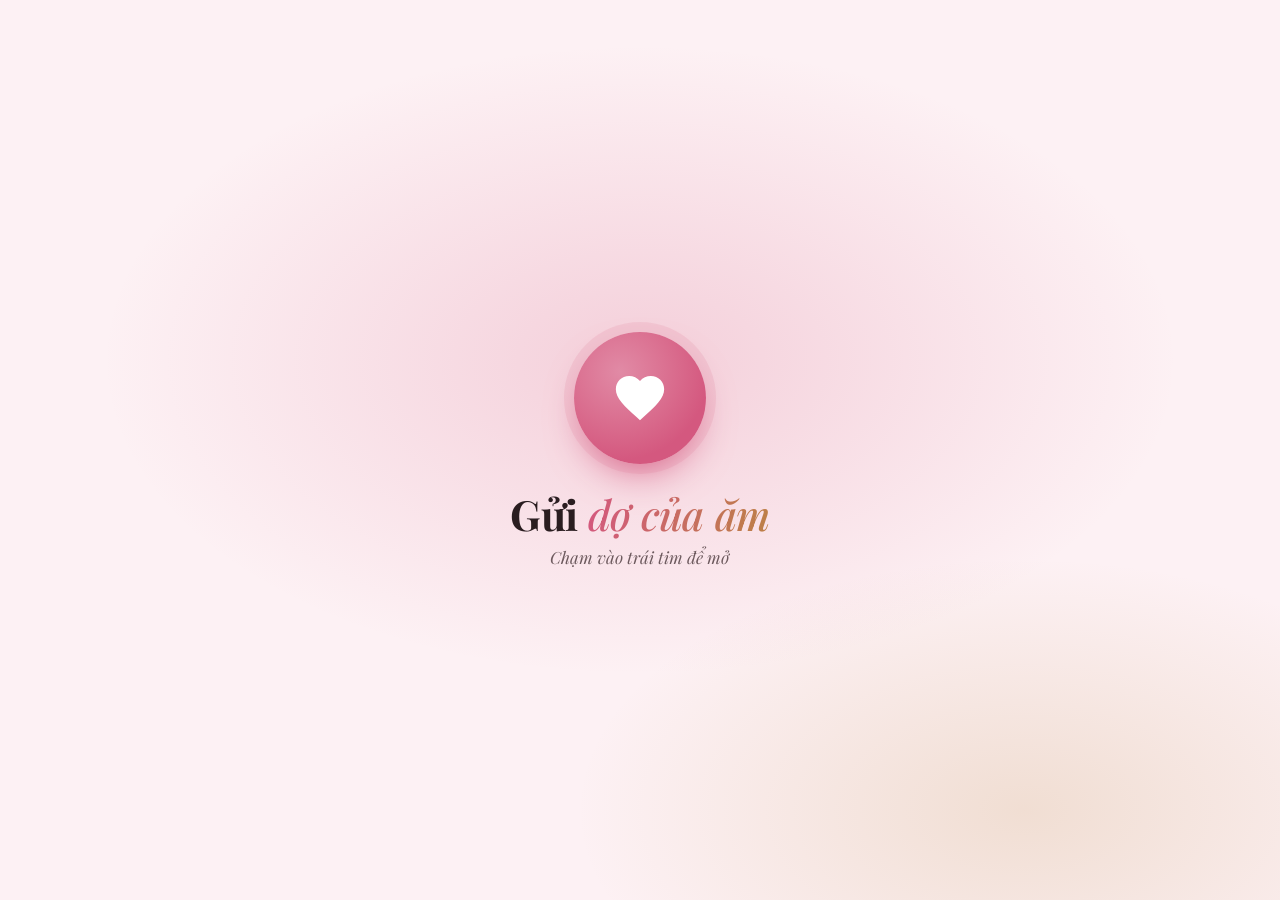
==== commit ea6d35ef: "Sửa hình trái tim bị lệch Co-Authored-By: Claude Opus 5.5 <noreply@anthropic.com>" ====
--- a/index.html
+++ b/index.html
@@ -9,15 +9,15 @@
   <meta name="theme-color" content="#1a1214" media="(prefers-color-scheme: dark)" />
   <meta property="og:title" content="Hành trình của hai ta" />
   <meta property="og:description" content="Lịch trình chi tiết: ăn gì, đi đâu, mấy giờ." />
-  <link rel="icon" href="data:image/svg+xml,<svg xmlns='http://www.w3.org/2000/svg' viewBox='0 0 24 24'><path fill='%23b23a48' d='M12 21s-7.5-4.6-9.6-9.2C.9 8.4 3 5 6.4 5c2 0 3.3 1.1 4.1 2.3h.2C11.5 6.1 12.8 5 14.8 5h0c3.4 0 5.5 3.4 4 6.8C16.7 16.4 12 21 12 21z'/></svg>" />
+  <link rel="icon" href="data:image/svg+xml,<svg xmlns='http://www.w3.org/2000/svg' viewBox='0 0 24 24'><path fill='%23b23a48' d='M12 21.2l-1.45-1.32C5.4 15.24 2 12.16 2 8.4 2 5.32 4.42 2.9 7.5 2.9c1.74 0 3.41.81 4.5 2.09A6 6 0 0 1 16.5 2.9c3.08 0 5.5 2.42 5.5 5.5 0 3.76-3.4 6.84-8.55 11.49L12 21.2z'/></svg>" />
   <link rel="preconnect" href="https://fonts.googleapis.com" />
   <link rel="preconnect" href="https://fonts.gstatic.com" crossorigin />
   <link href="https://fonts.googleapis.com/css2?family=Be+Vietnam+Pro:wght@400;500;600;700&family=Playfair+Display:ital,wght@0,500;0,700;1,500&display=swap" rel="stylesheet" />
-  <link rel="stylesheet" href="assets/css/style.css?v=20261022" />
-  <script src="assets/js/data.js?v=20261022"></script>
-  <script src="assets/js/cloud-config.js?v=20261022"></script>
-  <script src="assets/js/cloud.js?v=20261022"></script>
-  <script src="assets/js/auth.js?v=20261022"></script>
+  <link rel="stylesheet" href="assets/css/style.css?v=20261023" />
+  <script src="assets/js/data.js?v=20261023"></script>
+  <script src="assets/js/cloud-config.js?v=20261023"></script>
+  <script src="assets/js/cloud.js?v=20261023"></script>
+  <script src="assets/js/auth.js?v=20261023"></script>
   <script>
     LoveAuth.guard(); // chưa đăng nhập → chuyển sang login.html
     try { const t = localStorage.getItem("theme"); if (t) document.documentElement.dataset.theme = t; } catch (e) {}
@@ -28,7 +28,7 @@
 
   <header class="topbar" id="top">
     <a class="brand" href="#top" aria-label="Về đầu trang">
-      <svg class="brand__heart" viewBox="0 0 24 24" aria-hidden="true"><path d="M12 21s-7.5-4.6-9.6-9.2C.9 8.4 3 5 6.4 5c2 0 3.3 1.1 4.1 2.3h.2C11.5 6.1 12.8 5 14.8 5c3.4 0 5.5 3.4 4 6.8C16.7 16.4 12 21 12 21z"/></svg>
+      <svg class="brand__heart" viewBox="0 0 24 24" aria-hidden="true"><path d="M12 21.2l-1.45-1.32C5.4 15.24 2 12.16 2 8.4 2 5.32 4.42 2.9 7.5 2.9c1.74 0 3.41.81 4.5 2.09A6 6 0 0 1 16.5 2.9c3.08 0 5.5 2.42 5.5 5.5 0 3.76-3.4 6.84-8.55 11.49L12 21.2z"/></svg>
       <span id="brandNames">Hai ta</span>
     </a>
     <nav class="topnav" aria-label="Mục chính">
@@ -217,6 +217,6 @@
   <div class="toast" id="toast" role="status" aria-live="polite" hidden></div>
   <input type="file" id="importFile" accept=".json,.js,application/json,text/javascript" hidden />
 
-  <script src="assets/js/app.js?v=20261022"></script>
+  <script src="assets/js/app.js?v=20261023"></script>
 </body>
 </html>
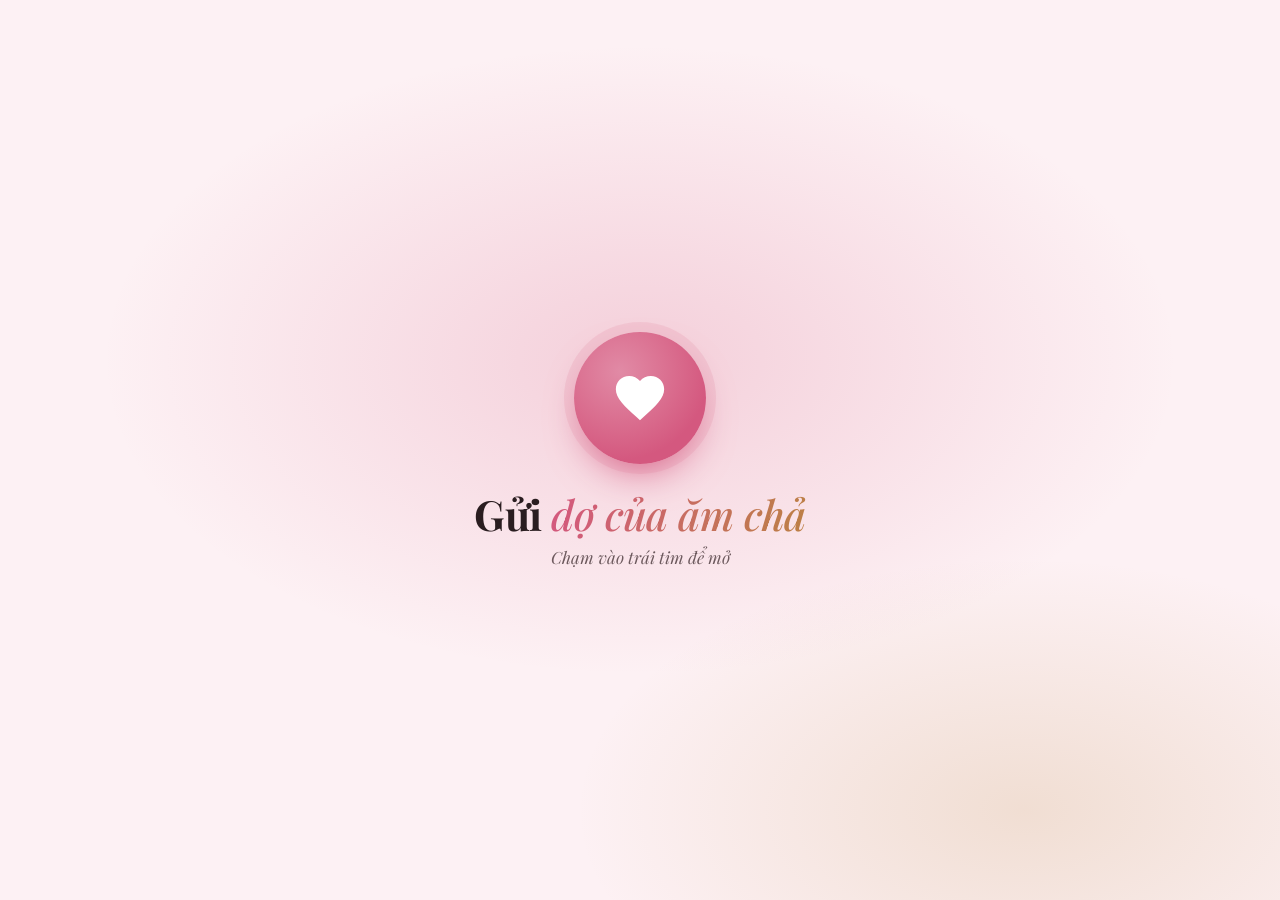
==== commit 5941509c: "Căn giữa trái tim màn chào trên iPhone, sửa lời chào Co-Authored-By: Claude Opus 5.5 <noreply@anthro" ====
--- a/index.html
+++ b/index.html
@@ -13,11 +13,11 @@
   <link rel="preconnect" href="https://fonts.googleapis.com" />
   <link rel="preconnect" href="https://fonts.gstatic.com" crossorigin />
   <link href="https://fonts.googleapis.com/css2?family=Be+Vietnam+Pro:wght@400;500;600;700&family=Playfair+Display:ital,wght@0,500;0,700;1,500&display=swap" rel="stylesheet" />
-  <link rel="stylesheet" href="assets/css/style.css?v=20261023" />
-  <script src="assets/js/data.js?v=20261023"></script>
-  <script src="assets/js/cloud-config.js?v=20261023"></script>
-  <script src="assets/js/cloud.js?v=20261023"></script>
-  <script src="assets/js/auth.js?v=20261023"></script>
+  <link rel="stylesheet" href="assets/css/style.css?v=20261024" />
+  <script src="assets/js/data.js?v=20261024"></script>
+  <script src="assets/js/cloud-config.js?v=20261024"></script>
+  <script src="assets/js/cloud.js?v=20261024"></script>
+  <script src="assets/js/auth.js?v=20261024"></script>
   <script>
     LoveAuth.guard(); // chưa đăng nhập → chuyển sang login.html
     try { const t = localStorage.getItem("theme"); if (t) document.documentElement.dataset.theme = t; } catch (e) {}
@@ -217,6 +217,6 @@
   <div class="toast" id="toast" role="status" aria-live="polite" hidden></div>
   <input type="file" id="importFile" accept=".json,.js,application/json,text/javascript" hidden />
 
-  <script src="assets/js/app.js?v=20261023"></script>
+  <script src="assets/js/app.js?v=20261024"></script>
 </body>
 </html>
